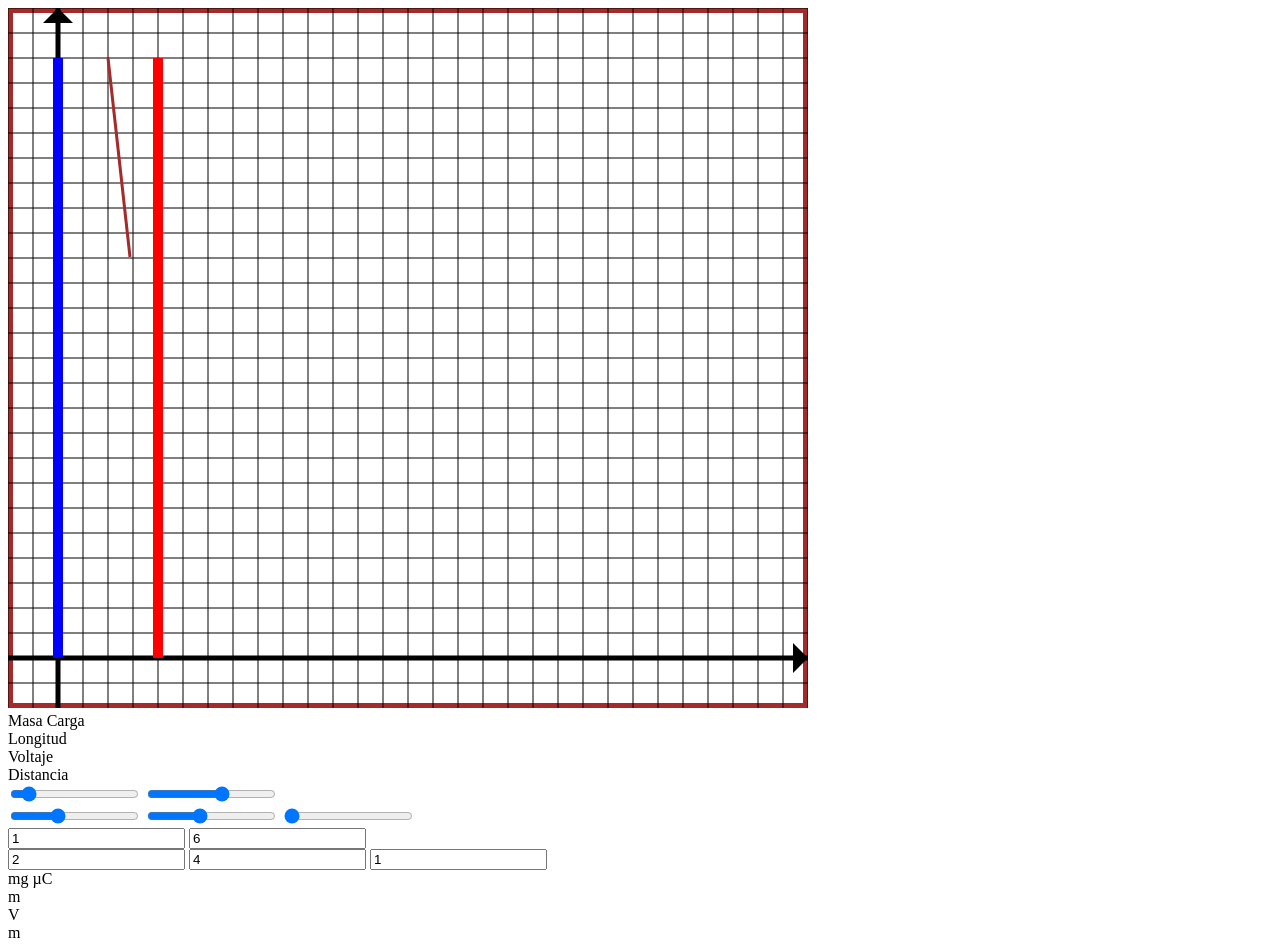
==== index.html @ de592d0d "Rename main.html to index.html" ====
<!DOCTYPE html>
<html lang="en" dir="ltr">
  <head>
    <meta charset="utf-8">
    <title></title>
    <script src="inicio.js"></script>
    <script src="controles.js"></script>
  </head>
  <body onload="dibujarCanvas();">
    <div class="principal">
      <div class="dibujo_izq">
        <canvas id="canvas" width="800" height="700">Go get chrome!!</canvas>
      </div>
      <div class="formulario_der">
        <div class="variables_atr">
          <div class="carga_f">
            <label for="txtcarga_masa">Masa</label>
            <label for="txtcarga">Carga</label>
          </div>
          <div class="otros_f">
            <label for="cuerda">Longitud</label><br>
            <label for="Voltaje">Voltaje</label><br>
            <label for="Distancia">Distancia</label>
          </div>
        </div>
        <div class="rangos_atr">
          <div class="carga_f1">
            <input type="range" id="rgnMasa" min="0.1" max="10" value="1" onchange="actualizarValores();">
            <input type="range" id="rgnCarga" min = "0.1" max ="10" step="0.1" value="6" onchange="actualizarValores();">

          </div>
          <div class="otros_f1">
            <input type="range" id="rgncuerda" min="0.1" max="5.5" step="0.1" value="2" onchange="actualizarValores();">
            <input type="range"  id="rgnVoltaje" min="0" max="10" step="0.2" value="4" onchange="actualizarValores();">
            <input type="range" id="rgnDistancia" min="1" max="6" value="1" onchange="actualizarValores();">
          </div>
        </div>
        <div class="valores_atr">
          <div class="carga_f2">
            <input type="text" id="txtMasa" value="1">
            <input type="text" id="txtCarga" value="6">

          </div>
          <div class="otros_f2">
            <input type="text" id="txtCuerda" value="2">
            <input type="text" id="txtVoltaje" value="4">
            <input type="text" id="txtDistancia" value="1">
          </div>
          <div class="medida_atr">
            <div class="carga_f">
              <label for="txtcarga_masa">mg</label>
              <label for="txtcarga">µC</label>
            </div>
            <div class="otros_f">
              <label for="cuerda">m</label><br>
              <label for="Voltaje">V</label><br>
              <label for="Distancia">m</label>
            </div>
        </div>

      </div>
    </div>


  </body>

</html>
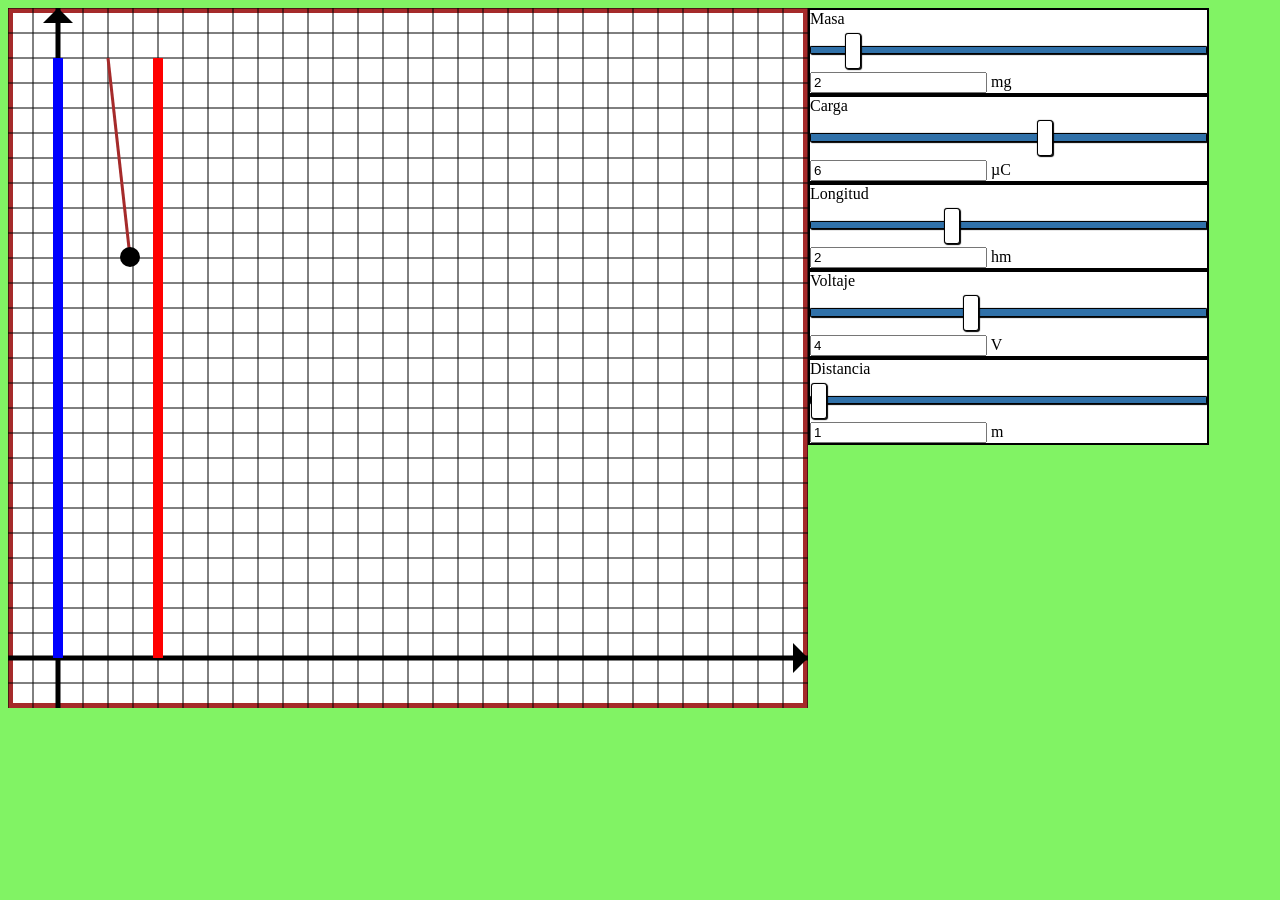
==== commit 792ad9c4: "Add files via upload" ====
--- a/index.html
+++ b/index.html
@@ -1,67 +1,53 @@
-<!DOCTYPE html>
-<html lang="en" dir="ltr">
-  <head>
-    <meta charset="utf-8">
-    <title></title>
-    <script src="inicio.js"></script>
-    <script src="controles.js"></script>
-  </head>
-  <body onload="dibujarCanvas();">
-    <div class="principal">
-      <div class="dibujo_izq">
-        <canvas id="canvas" width="800" height="700">Go get chrome!!</canvas>
-      </div>
-      <div class="formulario_der">
-        <div class="variables_atr">
-          <div class="carga_f">
-            <label for="txtcarga_masa">Masa</label>
-            <label for="txtcarga">Carga</label>
-          </div>
-          <div class="otros_f">
-            <label for="cuerda">Longitud</label><br>
-            <label for="Voltaje">Voltaje</label><br>
-            <label for="Distancia">Distancia</label>
-          </div>
-        </div>
-        <div class="rangos_atr">
-          <div class="carga_f1">
-            <input type="range" id="rgnMasa" min="0.1" max="10" value="1" onchange="actualizarValores();">
-            <input type="range" id="rgnCarga" min = "0.1" max ="10" step="0.1" value="6" onchange="actualizarValores();">
-
-          </div>
-          <div class="otros_f1">
-            <input type="range" id="rgncuerda" min="0.1" max="5.5" step="0.1" value="2" onchange="actualizarValores();">
-            <input type="range"  id="rgnVoltaje" min="0" max="10" step="0.2" value="4" onchange="actualizarValores();">
-            <input type="range" id="rgnDistancia" min="1" max="6" value="1" onchange="actualizarValores();">
-          </div>
-        </div>
-        <div class="valores_atr">
-          <div class="carga_f2">
-            <input type="text" id="txtMasa" value="1">
-            <input type="text" id="txtCarga" value="6">
-
-          </div>
-          <div class="otros_f2">
-            <input type="text" id="txtCuerda" value="2">
-            <input type="text" id="txtVoltaje" value="4">
-            <input type="text" id="txtDistancia" value="1">
-          </div>
-          <div class="medida_atr">
-            <div class="carga_f">
-              <label for="txtcarga_masa">mg</label>
-              <label for="txtcarga">µC</label>
-            </div>
-            <div class="otros_f">
-              <label for="cuerda">m</label><br>
-              <label for="Voltaje">V</label><br>
-              <label for="Distancia">m</label>
-            </div>
-        </div>
-
-      </div>
-    </div>
-
-
-  </body>
-
-</html>
+<!DOCTYPE html>
+<html lang="en" dir="ltr">
+  <head>
+    <meta charset="utf-8">
+    <title></title>
+    <link rel="stylesheet" href="estilos.css"/>
+    <link rel="stylesheet" href="sliderstilo.css"/>
+    <script src="inicio.js"></script>
+    <script src="controles.js"></script>
+  </head>
+  <body onload="dibujarCanvas();">
+    <div class="principal">
+      <div class="dibujo_izq">
+        <canvas id="canvas" width="800" height="700">Go get chrome!!</canvas>
+      </div>
+      <div class="formulario_der">
+        <div class="frmMasa">
+            <label for="txtcarga_masa">Masa</label>
+            <input type="range" id="rgnMasa" min="0.1" max="10" step="0.1" value="1" onchange="actualizarValores();">
+            <input type="text" id="txtMasa" value="2">
+            <label for="txtcarga_masa">mg</label>
+        </div>
+        <div class="frmCarga">
+          <label for="txtcarga">Carga</label>
+          <input type="range" id="rgnCarga" min = "0.1" max ="10" step="0.1" value="6" onchange="actualizarValores();">
+          <input type="text" id="txtCarga" value="6">
+          <label for="txtcarga">µC</label>
+        </div>
+        <div class="frmCuerda">
+          <label for="cuerda">Longitud</label>
+          <input type="range" id="rgncuerda" min="0.1" max="5.5" step="0.1" value="2" onchange="actualizarValores();">
+          <input type="text" id="txtCuerda" value="2">
+          <label for="cuerda">hm</label>
+        </div>
+        <div class="frmVoltaje">
+          <label for="Voltaje">Voltaje</label>
+          <input type="range"  id="rgnVoltaje" min="0" max="10" step="0.2" value="4" onchange="actualizarValores();">
+          <input type="text" id="txtVoltaje" value="4">
+          <label for="Voltaje">V</label>
+        </div>
+        <div class="frmDistancia">
+          <label for="Distancia">Distancia</label>
+          <input type="range" id="rgnDistancia" min="1" max="7" step="0.25" value="1" onchange="actualizarValores();">
+          <input type="text" id="txtDistancia" value="1">
+          <label for="Distancia">m</label>
+        </div>
+      </div>
+    </div>
+
+
+  </body>
+
+</html>
--- a/estilos.css
+++ b/estilos.css
@@ -0,0 +1,42 @@
+body{
+  background-color: #81F364;
+}
+
+.principal{
+  background-color: green;
+
+  width:100%;
+
+
+}
+
+.dibujo_izq{
+
+  float: left;
+
+
+}
+.formulario_der{
+  background-color: white;
+
+  float: left;
+
+}
+.frmVoltaje{
+  border: 2px solid black;
+}
+.frmDistancia{
+  border: 2px solid black;
+}
+.frmCuerda{
+  border: 2px solid black;
+}
+.frmCuerda{
+  border: 2px solid black;
+}
+.frmCarga{
+  border:  2px solid black;
+}
+.frmMasa{
+  border:  2px solid black;
+}
--- a/sliderstilo.css
+++ b/sliderstilo.css
@@ -0,0 +1,85 @@
+input[type=range] {
+  -webkit-appearance: none;
+  margin: 18px 0;
+  width: 100%;
+}
+input[type=range]:focus {
+  outline: none;
+}
+input[type=range]::-webkit-slider-runnable-track {
+  width: 100%;
+  height: 8.4px;
+  cursor: pointer;
+  box-shadow: 1px 1px 1px #000000, 0px 0px 1px #0d0d0d;
+  background: #3071a9;
+  border-radius: 1.3px;
+  border: 0.2px solid #010101;
+}
+input[type=range]::-webkit-slider-thumb {
+  box-shadow: 1px 1px 1px #000000, 0px 0px 1px #0d0d0d;
+  border: 1px solid #000000;
+  height: 36px;
+  width: 16px;
+  border-radius: 3px;
+  background: #ffffff;
+  cursor: pointer;
+  -webkit-appearance: none;
+  margin-top: -14px;
+}
+input[type=range]:focus::-webkit-slider-runnable-track {
+  background: #367ebd;
+}
+input[type=range]::-moz-range-track {
+  width: 100%;
+  height: 8.4px;
+  cursor: pointer;
+  box-shadow: 1px 1px 1px #000000, 0px 0px 1px #0d0d0d;
+  background: #3071a9;
+  border-radius: 1.3px;
+  border: 0.2px solid #010101;
+}
+input[type=range]::-moz-range-thumb {
+  box-shadow: 1px 1px 1px #000000, 0px 0px 1px #0d0d0d;
+  border: 1px solid #000000;
+  height: 36px;
+  width: 16px;
+  border-radius: 3px;
+  background: #ffffff;
+  cursor: pointer;
+}
+input[type=range]::-ms-track {
+  width: 100%;
+  height: 8.4px;
+  cursor: pointer;
+  background: transparent;
+  border-color: transparent;
+  border-width: 16px 0;
+  color: transparent;
+}
+input[type=range]::-ms-fill-lower {
+  background: #2a6495;
+  border: 0.2px solid #010101;
+  border-radius: 2.6px;
+  box-shadow: 1px 1px 1px #000000, 0px 0px 1px #0d0d0d;
+}
+input[type=range]::-ms-fill-upper {
+  background: #3071a9;
+  border: 0.2px solid #010101;
+  border-radius: 2.6px;
+  box-shadow: 1px 1px 1px #000000, 0px 0px 1px #0d0d0d;
+}
+input[type=range]::-ms-thumb {
+  box-shadow: 1px 1px 1px #000000, 0px 0px 1px #0d0d0d;
+  border: 1px solid #000000;
+  height: 36px;
+  width: 16px;
+  border-radius: 3px;
+  background: #ffffff;
+  cursor: pointer;
+}
+input[type=range]:focus::-ms-fill-lower {
+  background: #3071a9;
+}
+input[type=range]:focus::-ms-fill-upper {
+  background: #367ebd;
+}
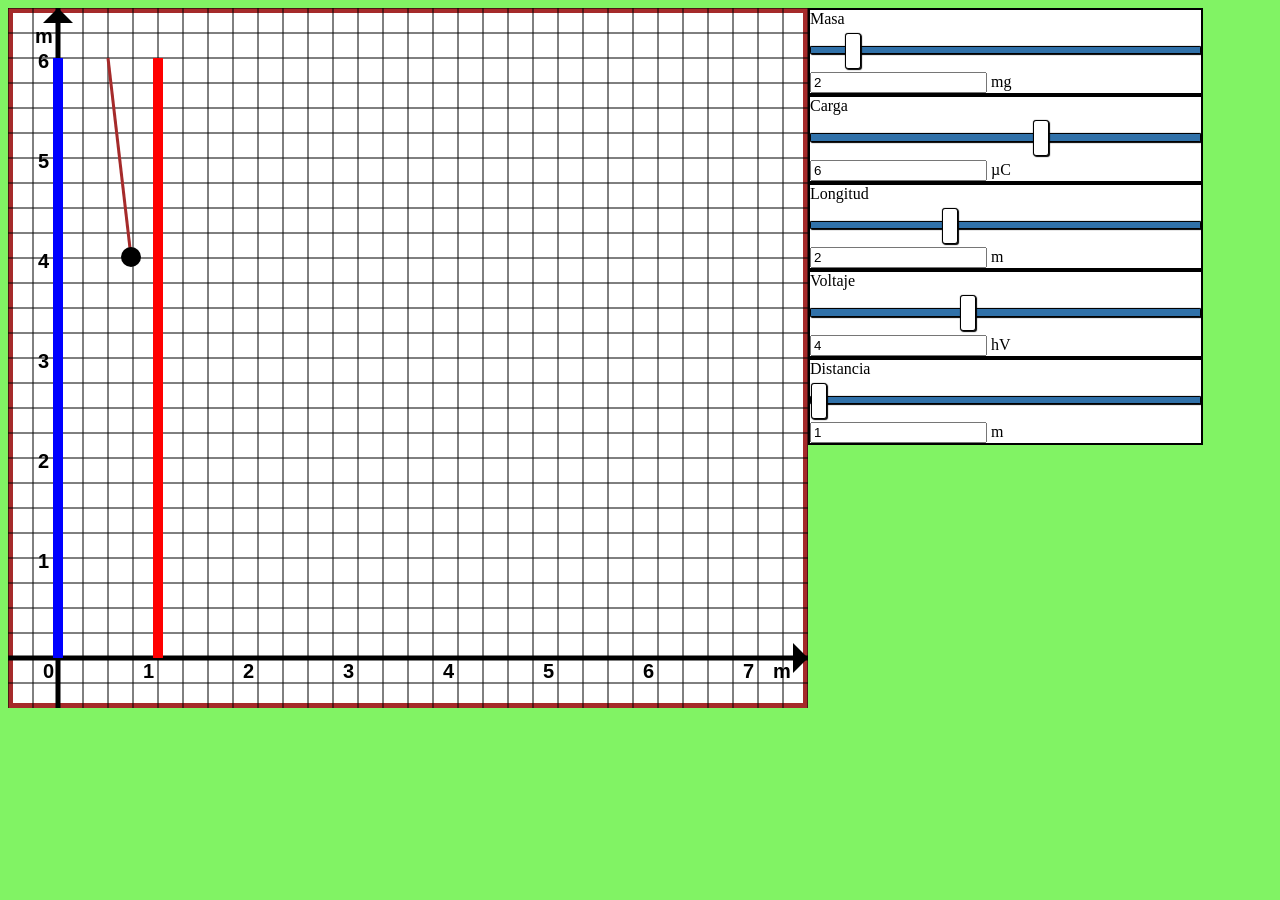
==== commit c6c8fe24: "Add files via upload" ====
--- a/index.html
+++ b/index.html
@@ -30,13 +30,13 @@
           <label for="cuerda">Longitud</label>
           <input type="range" id="rgncuerda" min="0.1" max="5.5" step="0.1" value="2" onchange="actualizarValores();">
           <input type="text" id="txtCuerda" value="2">
-          <label for="cuerda">hm</label>
+          <label for="cuerda">m</label>
         </div>
         <div class="frmVoltaje">
           <label for="Voltaje">Voltaje</label>
           <input type="range"  id="rgnVoltaje" min="0" max="10" step="0.2" value="4" onchange="actualizarValores();">
           <input type="text" id="txtVoltaje" value="4">
-          <label for="Voltaje">V</label>
+          <label for="Voltaje">hV</label>
         </div>
         <div class="frmDistancia">
           <label for="Distancia">Distancia</label>
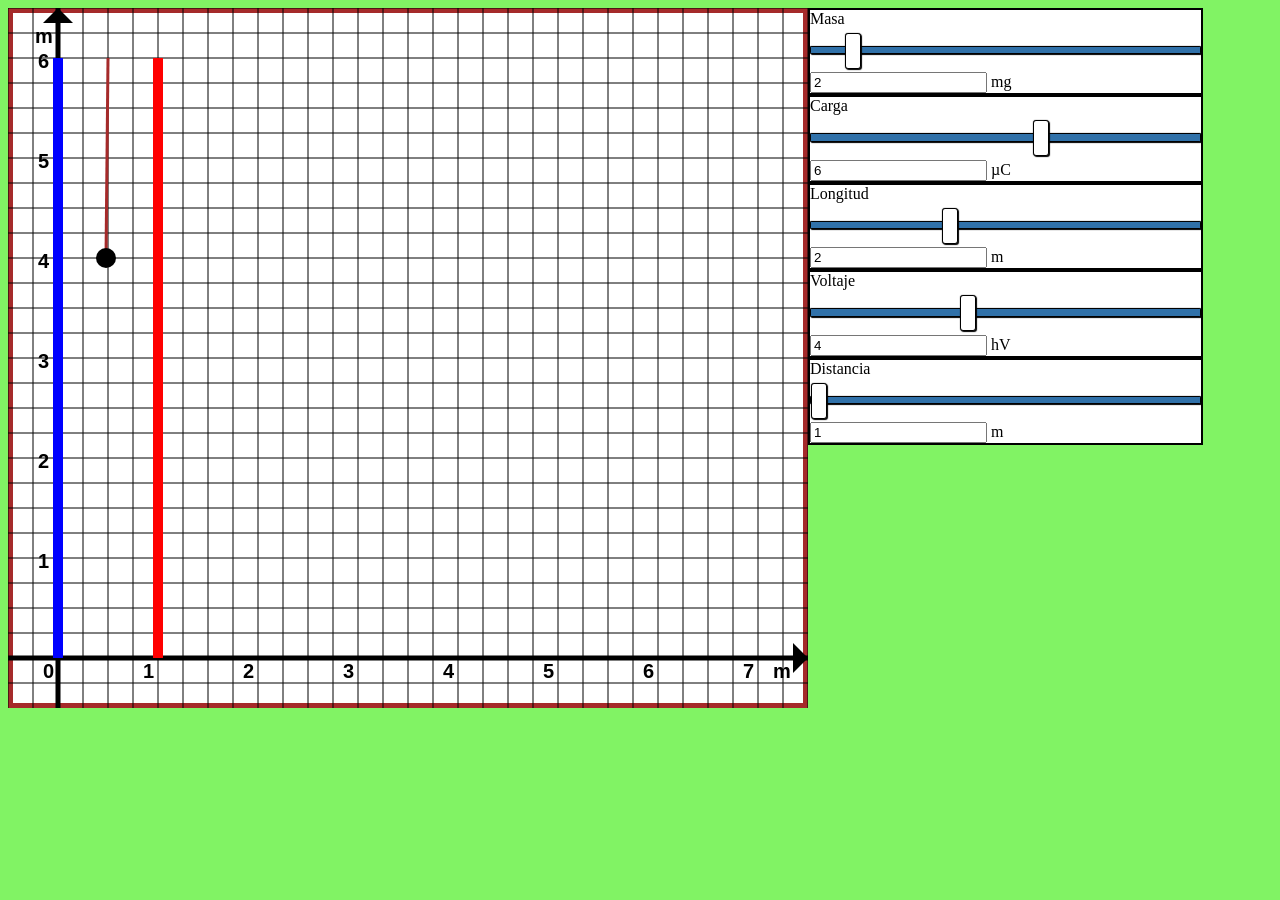
==== commit 3167e210: "Edit Html Delete Controles.js" ====
--- a/index.html
+++ b/index.html
@@ -6,7 +6,6 @@
     <link rel="stylesheet" href="estilos.css"/>
     <link rel="stylesheet" href="sliderstilo.css"/>
     <script src="inicio.js"></script>
-    <script src="controles.js"></script>
   </head>
   <body onload="dibujarCanvas();">
     <div class="principal">
